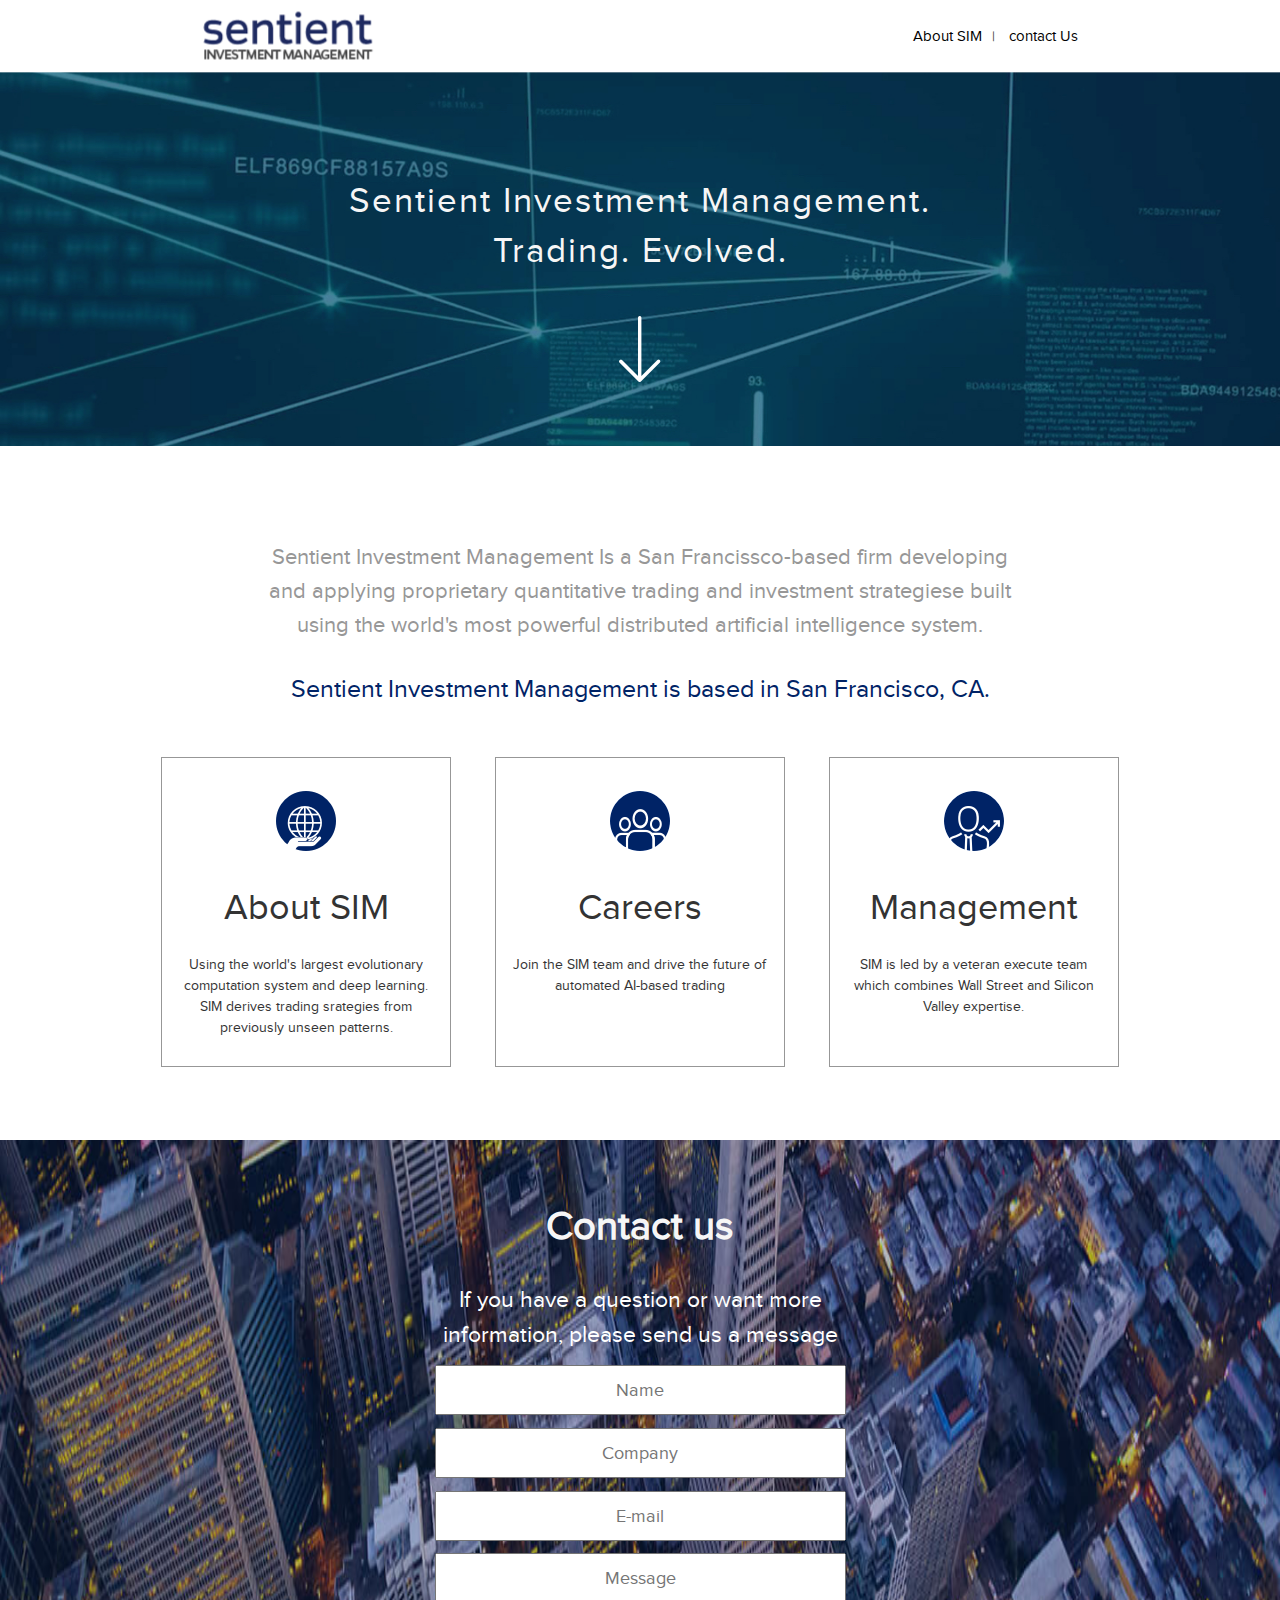
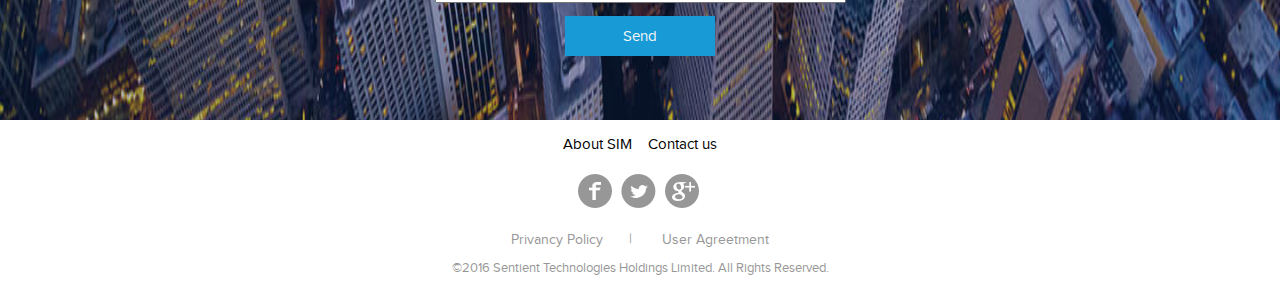
==== index.html @ 8f6ed932 "agregado bootstrap" ====
<!DOCTYPE html>
<html lang="en">
<head>
	<meta charset="UTF-8">
	<title>Scientient</title>
	<link rel="stylesheet" type="text/css" href="css/main.css">
	<link rel="stylesheet" href="css/common.css">
	<link rel="stylesheet" href="css/fontello.css">
	<!--responsive-->
	<meta name="viewport" content="width=device-width, user-scalable=no, initial-scale=1.0, maximum-scale=1.0, minimum-scale=1.0">
	<link rel="stylesheet" type="text/css" href="css/bootstrap.min.css">
	<link rel="stylesheet" href="css/menu.css">
</head>
<body>
	<!--<header id="secundario">
		<div class="contenedor">
			<div class="col-xs-9 col-md-4 text-center">
			<img src="img/logo-iconos/sentient-logo.png" alt="no se pudo cargar">
			</div>	

			<input type="checkbox" id="menu-bar">
			<label class="icon-menu" for="menu-bar"></label>
		
			<nav class="menu">
				<a href="#">About SIM</a>
				<a href="#">contact Us</a>
			</nav>
		
		</div>
	</header>-->

	<header id="principal">
		<div class="row ">
			<div class="col-xs-12 col-md-2 text-center">
				<img src="img/logo-iconos/sentient-logo.png" alt="no se pudo cargar">
			</div>
			<div class="col-xs-12 col-md-10 text-right">
				<nav>
					<a href="#">About SIM</a>|
					<a href="#">contact Us</a>
				</nav>
				
			</div>
		</div> 
	</header>

	<section class=" banner text-center">
		<p >Sentient Investment Management. Trading. Evolved.</p>
		<img src="img/logo-iconos/flecha.png">

	</section>

	<section>
		<div id="informacion"class="row text-center">
			<p>Sentient Investment Management Is a San Francissco-based firm developing and applying proprietary quantitative trading and investment strategiese built using the world's most powerful distributed artificial intelligence system.</p>
			<p>Sentient Investment Management is based in San Francisco, CA.</p>
	</section>
		
	<section>
			<div id="clase"class="row text-center">
				<div class="col-xs-12 col-md-4">
					<div class="item ">
					<img src="img/logo-iconos/about.png" alt="">
					<h1>About SIM</h1>
					<p>Using the world's largest evolutionary computation system and deep learning. SIM derives trading srategies from previously unseen patterns.</p>
					</div>
				</div>
				<div class="col-xs-12 col-md-4 ">
					<div class="item">
					<img src="img/logo-iconos/careers.png" alt="">
					<h1>Careers</h1>
					<p>Join the SIM team and drive the future of automated AI-based trading</p>
					</div>
				</div>
				<div class="col-xs-12 col-md-4">
					<div class="item ">
					<img src="img/logo-iconos/management.png" alt="">
					<h1>Management</h1>
					<p>SIM is led by a veteran execute team which combines Wall Street and Silicon Valley expertise.</p>
					</div>
				</div>
			</div>
		</div>
	</section>
	
	<section id="contactus" class="text-center">
		<h1>Contact us</h1>
		<p>If you have a question or want more information, please send us a message</p>
		<p>
			<input type="text" placeholder="Name">
		</p>
		<p>
			<input type="text" placeholder="Company">
		</p>
		<p>
			<input type="text" placeholder="E-mail">
		</p>
		<p>
			<input type="text" placeholder="Message">
		</p>
		<button>Send</button>
	</section>

		
	<footer class="text-center">
		<a class="negrita" href="#">About SIM</a>
		<a class="negrita" href="#">Contact us</a>
		<ul>
			<li><a href="#"><img src="img/logo-iconos/facebook.png"></a></li>
			<li><a href="#"><img src="img/logo-iconos/twitter.png"></a></li>
			<li><a href="#"><img src="img/logo-iconos/google.png"></a></li>
		</ul>
		<a href="#">Privancy Policy</a>|
		<a href="#">User Agreetment</a>
		<p>©2016 Sentient Technologies Holdings Limited. All Rights Reserved.</p>
	</footer>

	<script src="js/jquery.js"></script>
	<script src="js/bootstrap.min.js"></script>


</body>
</html>
---- css/main.css ----
.banner{
	background: url(../img/hero-image.jpg)no-repeat;
	background-size: cover;

	color:#f6f6f6;
	font-size:2.5em;
	letter-spacing:2px;
	padding:5%;
	max-height: 450px;
}
.banner p{
	max-width: 600px;
	display: inline-block;
	margin:40px auto;
}
.banner img{
	display: block;
	margin-left: 50%;
	transform: translateX(-50%);
}
#informacion{
	width: 100%;
	margin:5% auto 3%;
}
#informacion p:first-child{
	width: 60%;
	color:#979797;
	margin:30px auto;
	line-height: 1.5;
	font-size: 1.6em;
}

#informacion p:nth-child(2){
	width: 70%;
	color: #002366;
	font-size: 1.8em;
	line-height: 1.5;
	margin:10px auto 0;
}

#clase{max-width:1001px;margin:0 auto 5%;}
.item{
	max-width: 290px;
	height: 310px;
	padding: 25px 1%;
	margin:3% auto;
	border:1px solid #979797;

}
.item *{
	padding:3%;
}
/*
.i_dos:last-child{
	padding-bottom: 16%;
	color: tomato;
}
.i_tres{
	padding-bottom: 48px;
	color: green;
}
*/


.item p{
	font-family: NovaRegular;
	font-size: 1em;
	line-height: 1.5;
}



/*------*/
#contactus{
	background: url(../img/background_contactus.jpg)no-repeat;
	background-color: #F9F9F9;
	color:#f6f6f6;
	background-size: 100% 200%;
	background-attachment: fixed;
}
#contactus h1{
	padding:5% 0 2%;
	font-size: 4rem;
	font-weight: bold;
}
#contactus p{
	width: 411px;
	color:#fff;
	font-size: 2.3rem;
	line-height: 1.5;
	padding-bottom: 1%;
	margin:0 auto;
}
#contactus input{
	width: 411px;
	height: 50px;
	color: #000;
	text-align: center;
	font-size: 1.8rem;
}
#contactus button{
	border:none;
	background-color: #179AD6;
	height: 40px;
	width: 150px;
	color:#f6f6f6;
	margin-bottom: 5%;
	font-size: 1.5rem;
}


@media (max-width: 768px){
	#contactus{
		background-color: #F9F9F9;
		background-image: none;
		padding:20px 0 40px;
		margin-top: 35px;
	}
	#contactus h1{
		color:#002366;
		font-size: 3rem;
	}
	#contactus p{
		color:#979797;
		font-size: 1.8rem;
		width: 80%;
		margin-bottom: 10px;
	}

	#contactus input{
		width: 90%;
	}
	#contactus button{
		width: 72%;
	}
	
	#informacion p:first-child{
	width: 75%;
	
	}

}
---- css/common.css ----
/* GLOBAL */
* {
  box-sizing: border-box;
  margin: 0;
  padding: 0;
 }

*{

	font-family: "NovaRegular";

}

@font-face{
	font-family: NovaBold;
	src: url(../fonts/proxima_nova/proximanova-bold-webfont.ttf);
}
@font-face{
	font-family:Novalight ;
	src: url(../fonts/proxima_nova/proximanova-light-webfont.ttf);
}
@font-face{
	font-family: NovaRegitalic;
	src: url(../fonts/proxima_nova/proximanova-regitalic-webfont.ttf);
}
@font-face{
	font-family: NovaRegular;
	src: url(../fonts/proxima_nova/proximanova-regular-webfont.ttf);
}
@font-face{
	font-family: NovaSemibold;
	src: url(../fonts/proxima_nova/proximaNova-Semibold.ttf);
}

.text-center {
	text-align: center;
}

.text-right {
	text-align: right;
}
.text-left {
	text-align: left;
}
.lh{
	line-height: 1.5;
}


#principal{
	max-width: 70%;
	margin:0 auto;
}


#principal nav a{
	text-decoration: none;
	color:#000;
	padding: 10px;
	line-height: 4.7;
	font-size: 1.1em;
}

#principal nav a:hover{
	background-color: #002366;
	color:#f6f6f6;
}
footer{
	color:#979797;
	padding-bottom: 20px;
}
footer a{
	text-decoration: none;
	color:#000;
	padding:2%;
	line-height: 3;
	color:#979797;
}

footer a:hover{
	text-decoration: underline;
}

footer p{
	font-size: 0.9em;
}
footer ul li{
	display: inline-block;
	padding-right:5px;
}

footer ul li img{
	vertical-align: bottom;
}

.negrita{
	color:#000;
	padding:2% 0.5%;
	font-size: 1.1em;

}
---- css/fontello.css ----
@font-face {
  font-family: 'fontello';
  src: url('../font/fontello.eot?48077233');
  src: url('../font/fontello.eot?48077233#iefix') format('embedded-opentype'),
       url('../font/fontello.woff?48077233') format('woff'),
       url('../font/fontello.ttf?48077233') format('truetype'),
       url('../font/fontello.svg?48077233#fontello') format('svg');
  font-weight: normal;
  font-style: normal;
}
/* Chrome hack: SVG is rendered more smooth in Windozze. 100% magic, uncomment if you need it. */
/* Note, that will break hinting! In other OS-es font will be not as sharp as it could be */
/*
@media screen and (-webkit-min-device-pixel-ratio:0) {
  @font-face {
    font-family: 'fontello';
    src: url('../font/fontello.svg?48077233#fontello') format('svg');
  }
}
*/
 
 [class^="icon-"]:before, [class*=" icon-"]:before {
  font-family: "fontello";
  font-style: normal;
  font-weight: normal;
  speak: none;
 
  display: inline-block;
  text-decoration: inherit;
  width: 1em;
  margin-right: .2em;
  text-align: center;
  /* opacity: .8; */
 
  /* For safety - reset parent styles, that can break glyph codes*/
  font-variant: normal;
  text-transform: none;
 
  /* fix buttons height, for twitter bootstrap */
  line-height: 1em;
 
  /* Animation center compensation - margins should be symmetric */
  /* remove if not needed */
  margin-left: .2em;
 
  /* you can be more comfortable with increased icons size */
  /* font-size: 120%; */
 
  /* Font smoothing. That was taken from TWBS */
  -webkit-font-smoothing: antialiased;
  -moz-osx-font-smoothing: grayscale;
 
  /* Uncomment for 3D effect */
  /* text-shadow: 1px 1px 1px rgba(127, 127, 127, 0.3); */
}
 
.icon-menu:before { content: '\e800'; } /* '' */
---- css/menu.css ----
.contenedor{
	width: 1024px;
	margin:auto;
}
#secundario{
	width: 100%;
	height: 74px;
	border: 1px solid green;

	position:fixed;
	top: 0;
	left: 0;
	z-index: 100;
}
#menu-bar{
	display: none;
}
#secundario label{
	font-size: 28px;
	margin:12px 0;
	cursor:pointer;
}
.menu{
	position:absolute;
	top:75px;
	left:0;
	width: 100%;
	height: 100vh;
	background: rgba(51,51,51,0.9);
	transition:all 0.5s;
	transform: translateX(-100%);
}
.menu a{
	display: block;
	color:#fff;
	height: 50px;
	text-decoration:none;
	padding:15px;
	border-bottom: 1px solid rgba(255,255,255,0.5)
}
.menu a:hover{
	background: rgba(255,255,255,0.3);
}

#menu-bar:checked ~ .menu{
	transform: translateX(0%);
}

@media (min-width: 932px){
	.menu{
		position:static;
		width: auto;
		height: auto;
		transform: translateX(0%);
		float:right;
		display: flex;
	}
	.menu a{
		border:none;
	}
	#secundario label{
		display: none;
	}
}
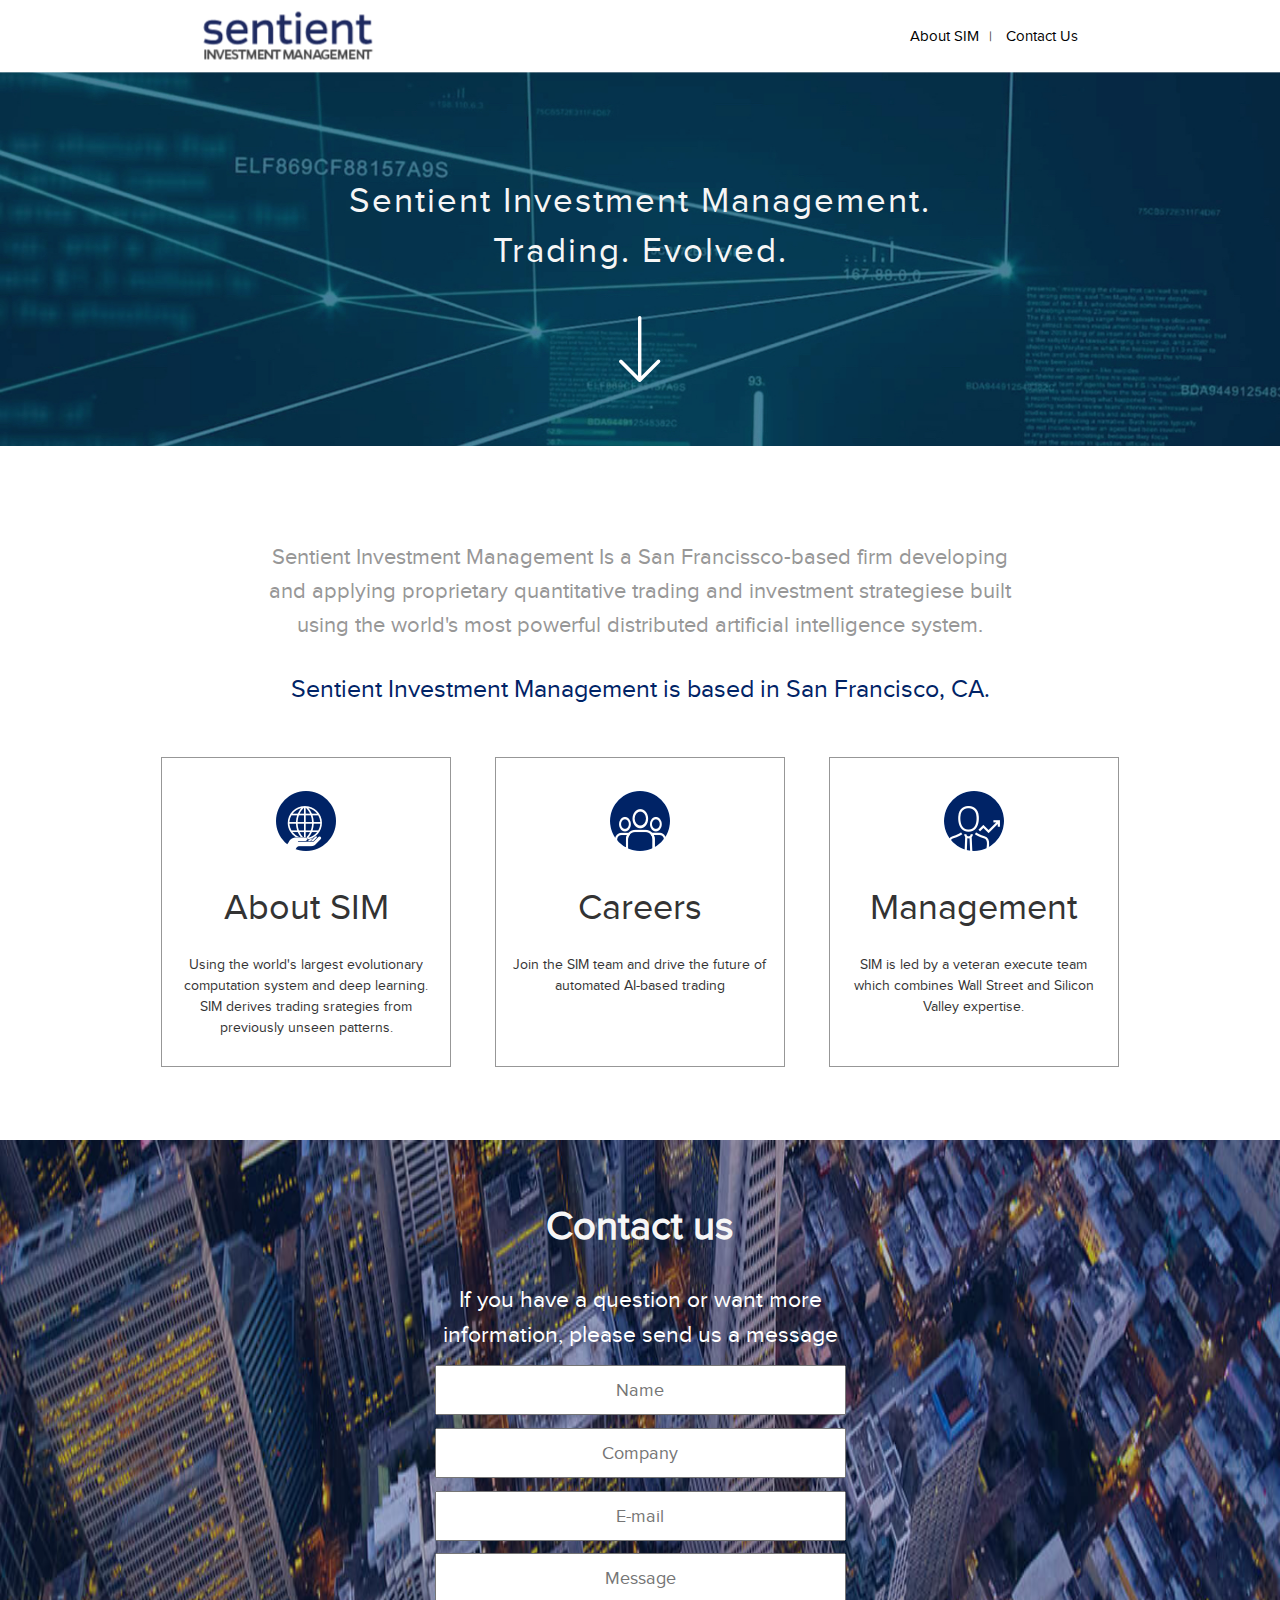
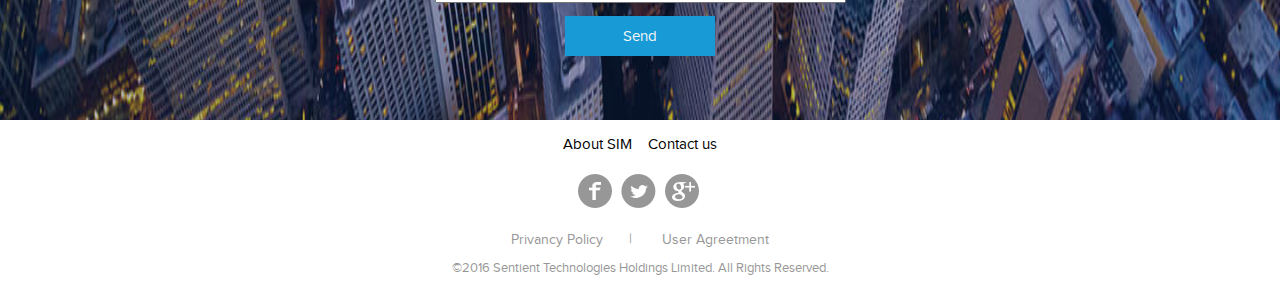
==== commit 909d04a5: "persona y home terminado" ====
--- a/index.html
+++ b/index.html
@@ -4,17 +4,33 @@
 	<meta charset="UTF-8">
 	<title>Scientient</title>
 	<link rel="stylesheet" type="text/css" href="css/main.css">
+	<link rel="stylesheet" href="css/fontello.css">
+	<!--<link rel="stylesheet" href="css/grid-system.css">-->
 	<link rel="stylesheet" href="css/common.css">
-	<link rel="stylesheet" href="css/fontello.css">
 	<!--responsive-->
 	<meta name="viewport" content="width=device-width, user-scalable=no, initial-scale=1.0, maximum-scale=1.0, minimum-scale=1.0">
 	<link rel="stylesheet" type="text/css" href="css/bootstrap.min.css">
 	<link rel="stylesheet" href="css/menu.css">
 </head>
 <body>
-	<!--<header id="secundario">
+	
+	<header id="principal">
+		<div class="row ">
+			<div class="col-xs-3 col-md-2 text-center">
+				<img src="img/logo-iconos/sentient-logo.png" alt="no se pudo cargar">
+			</div>
+			<div class="col-xs-9 col-md-10 text-right">
+				<nav>
+					<a href="aboutus.html">About SIM</a>|
+					<a href="#contactus">Contact Us</a>
+				</nav>
+				
+			</div>
+		</div> 
+	</header>
+	<header id="secundario">
 		<div class="contenedor">
-			<div class="col-xs-9 col-md-4 text-center">
+			<div class=" col-xs-3  text-center">
 			<img src="img/logo-iconos/sentient-logo.png" alt="no se pudo cargar">
 			</div>	
 
@@ -22,32 +38,16 @@
 			<label class="icon-menu" for="menu-bar"></label>
 		
 			<nav class="menu">
-				<a href="#">About SIM</a>
-				<a href="#">contact Us</a>
+				<a href="aboutus.html">About SIM</a>
+				<a href="persona.html">Team</a>
 			</nav>
 		
 		</div>
-	</header>-->
-
-	<header id="principal">
-		<div class="row ">
-			<div class="col-xs-12 col-md-2 text-center">
-				<img src="img/logo-iconos/sentient-logo.png" alt="no se pudo cargar">
-			</div>
-			<div class="col-xs-12 col-md-10 text-right">
-				<nav>
-					<a href="#">About SIM</a>|
-					<a href="#">contact Us</a>
-				</nav>
-				
-			</div>
-		</div> 
 	</header>
-
+	
 	<section class=" banner text-center">
 		<p >Sentient Investment Management. Trading. Evolved.</p>
 		<img src="img/logo-iconos/flecha.png">
-
 	</section>
 
 	<section>
@@ -118,6 +118,5 @@
 	<script src="js/jquery.js"></script>
 	<script src="js/bootstrap.min.js"></script>
 
-
 </body>
 </html>--- a/css/grid-system.css
+++ b/css/grid-system.css
@@ -0,0 +1,94 @@
+
+/* Grid system */
+
+.container {
+	width: 968px;
+	padding-left: 14px; 
+	padding-right: 14px;
+	margin: 0px auto;
+	position: relative;
+}
+
+.container-fluid {
+	width: 100%;
+}
+
+.row {
+	width: 100%;
+	
+}
+
+.row:before, .row:after{
+  content: " ";
+  display: table;
+}
+
+.row:after {
+  clear: both;
+}
+
+[class*="col-"] {
+	min-height: 7px;
+	padding: 0 14px;
+	float: left;
+}
+
+.col-1 {
+	/* (1 / 12) x 100 */
+	width: 8.333333%;
+} 
+
+.col-2 {
+	/* (2 / 12) x 100 */
+	width: 16.666667%;
+} 
+
+.col-3 {
+	/* (3 / 12) x 100 */
+	width: 25%;
+} 
+
+.col-4 {
+	/* (4 / 12) x 100 */
+	width: 33.333333%;
+}
+
+.col-5 {
+	/* (5 / 12) x 100 */
+	width: 41.666667%;
+}
+
+.col-6 {
+	/* (6 / 12) x 100 */
+	width: 50%;
+} 
+
+.col-7 {
+	/* (7 / 12) x 100 */
+	width: 58.333333%;
+}
+
+.col-8 {
+	/* (8 / 12) x 100 */
+	width: 66.666667%;
+}
+
+.col-9 {
+	/* (9 / 12) x 100 */
+	width: 75%;
+}
+
+.col-10 {
+	/* (10 / 12) x 100 */
+	width: 83.333333%;
+}
+
+.col-11 {
+	/* (11 / 12) x 100 */
+	width: 91.666667%;
+}
+
+.col-12 {
+	/* (12 / 12) x 100 */
+	width: 100%;
+}--- a/css/common.css
+++ b/css/common.css
@@ -1,3 +1,4 @@
+
 /* GLOBAL */
 * {
   box-sizing: border-box;
@@ -45,11 +46,15 @@
 .lh{
 	line-height: 1.5;
 }
-
+.contenedor{
+	width: 1024px;
+	margin:auto;
+}
 
 #principal{
 	max-width: 70%;
 	margin:0 auto;
+	
 }
 
 
--- a/css/menu.css
+++ b/css/menu.css
@@ -1,16 +1,12 @@
-.contenedor{
-	width: 1024px;
-	margin:auto;
-}
+
 #secundario{
 	width: 100%;
 	height: 74px;
-	border: 1px solid green;
-
 	position:fixed;
 	top: 0;
 	left: 0;
 	z-index: 100;
+	background-color: #fff;
 }
 #menu-bar{
 	display: none;
@@ -19,7 +15,9 @@
 	font-size: 28px;
 	margin:12px 0;
 	cursor:pointer;
+	float: right;
 }
+
 .menu{
 	position:absolute;
 	top:75px;
@@ -46,20 +44,25 @@
 	transform: translateX(0%);
 }
 
-@media (min-width: 932px){
-	.menu{
-		position:static;
-		width: auto;
-		height: auto;
-		transform: translateX(0%);
-		float:right;
-		display: flex;
-	}
-	.menu a{
-		border:none;
-	}
-	#secundario label{
+@media(min-width: 933px){
+	#secundario label {
 		display: none;
 	}
+	#secundario{
+		display: none;
+	}
+	#principal{
+		display: static;
+	}
+}
+@media (max-width: 932px){
+	
+
+	.contenedor{
+	width: 90%;}
+	#principal nav{
+		display: none;
+	}
+	
 }
 
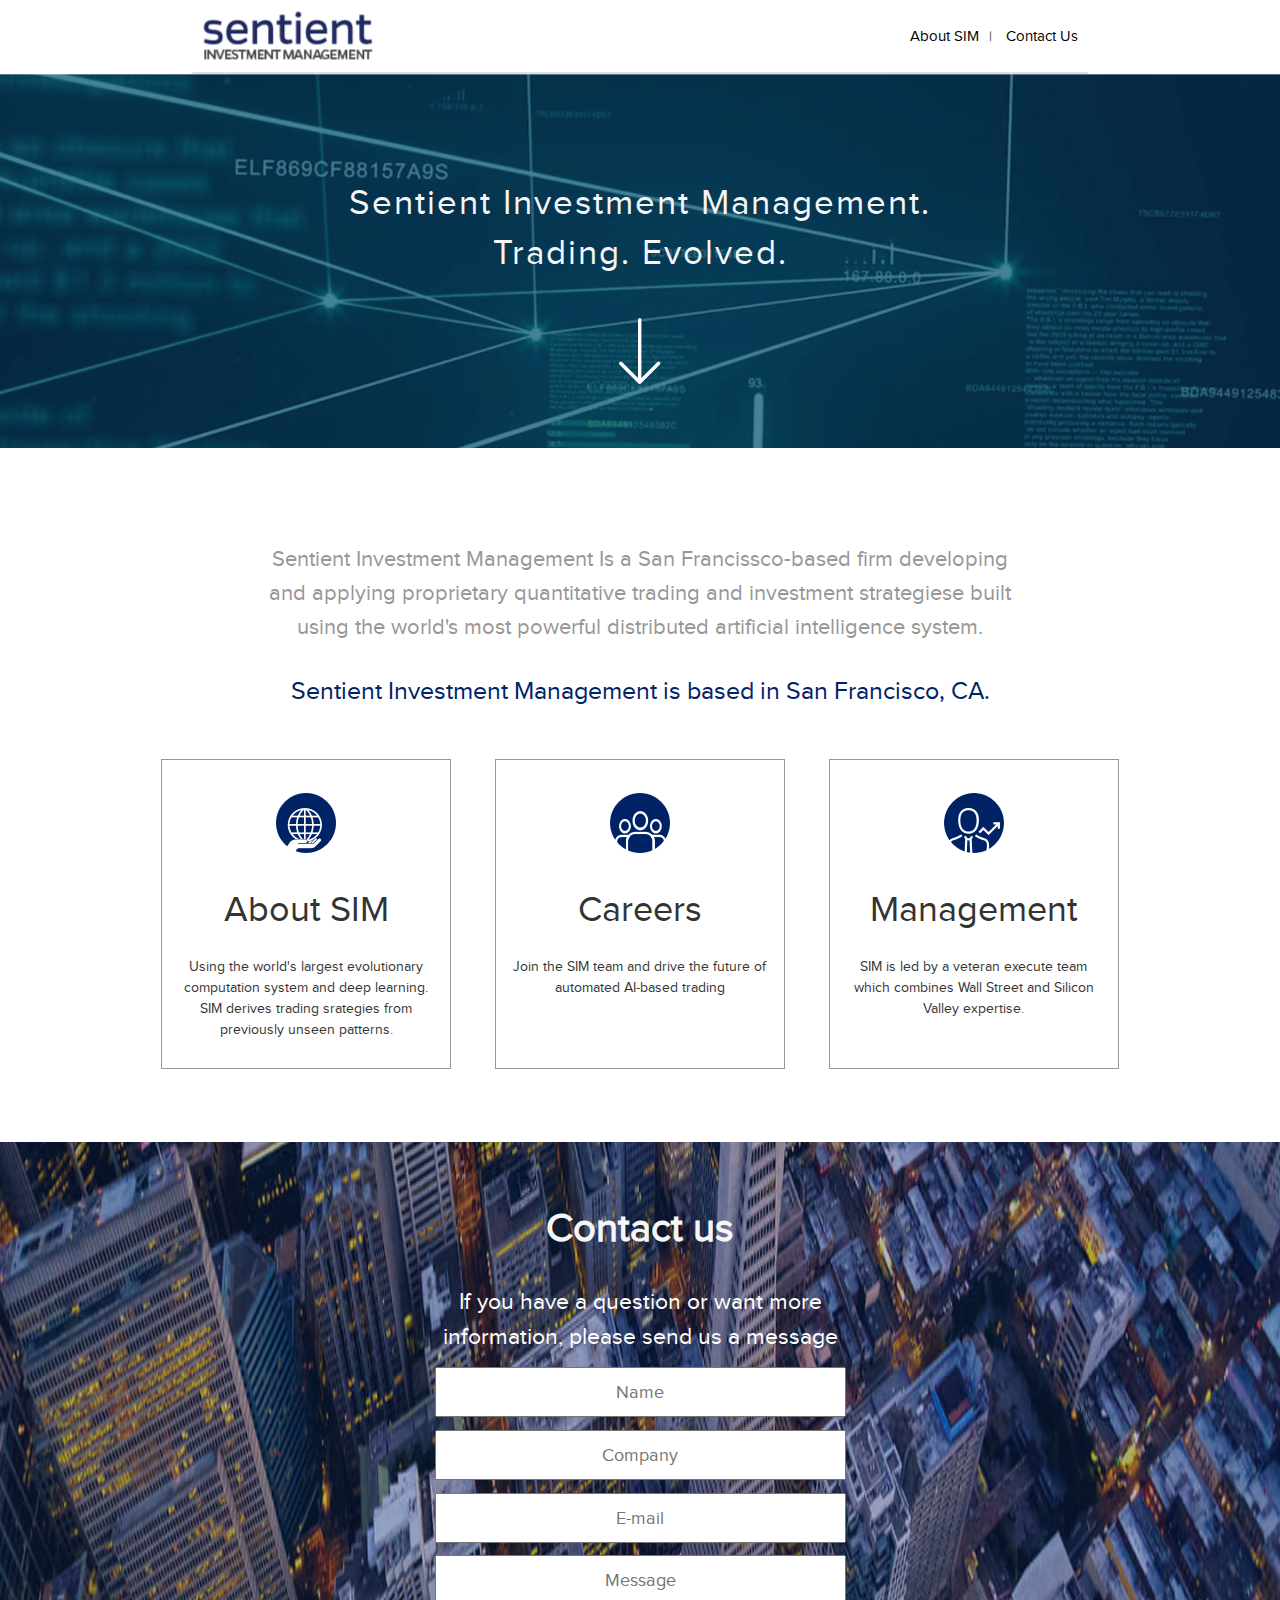
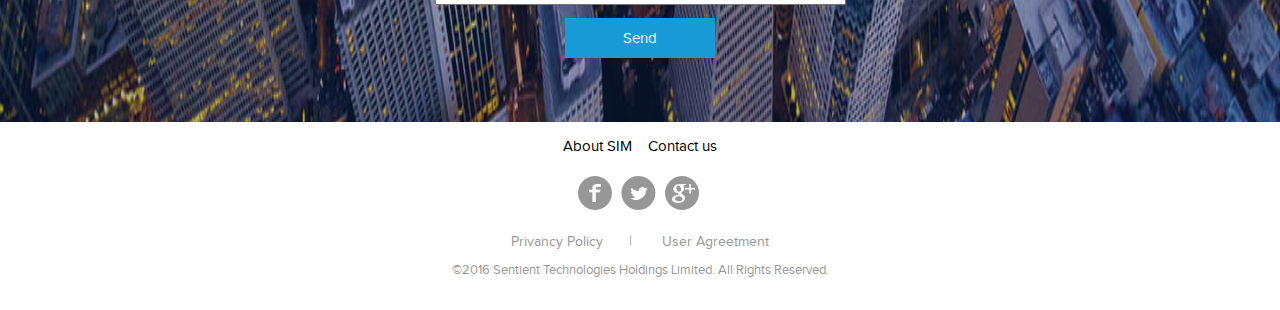
==== commit da6d21ac: "fin" ====
--- a/index.html
+++ b/index.html
@@ -17,7 +17,7 @@
 	<header id="principal">
 		<div class="row ">
 			<div class="col-xs-3 col-md-2 text-center">
-				<img src="img/logo-iconos/sentient-logo.png" alt="no se pudo cargar">
+				<a href="index.html"><img src="img/logo-iconos/sentient-logo.png" alt="no se pudo cargar"></a>
 			</div>
 			<div class="col-xs-9 col-md-10 text-right">
 				<nav>
@@ -31,7 +31,7 @@
 	<header id="secundario">
 		<div class="contenedor">
 			<div class=" col-xs-3  text-center">
-			<img src="img/logo-iconos/sentient-logo.png" alt="no se pudo cargar">
+			<a href="index.html"><img src="img/logo-iconos/sentient-logo.png" alt="no se pudo cargar"></a>
 			</div>	
 
 			<input type="checkbox" id="menu-bar">
@@ -47,7 +47,7 @@
 	
 	<section class=" banner text-center">
 		<p >Sentient Investment Management. Trading. Evolved.</p>
-		<img src="img/logo-iconos/flecha.png">
+		<a href="#pie"><img src="img/logo-iconos/flecha.png"></a>
 	</section>
 
 	<section>
@@ -102,7 +102,7 @@
 	</section>
 
 		
-	<footer class="text-center">
+	<footer id="pie" class="text-center">
 		<a class="negrita" href="#">About SIM</a>
 		<a class="negrita" href="#">Contact us</a>
 		<ul>
@@ -116,6 +116,7 @@
 	</footer>
 
 	<script src="js/jquery.js"></script>
+	<script type="js/main.js"></script>
 	<script src="js/bootstrap.min.js"></script>
 
 </body>
--- a/css/common.css
+++ b/css/common.css
@@ -50,7 +50,9 @@
 	width: 1024px;
 	margin:auto;
 }
-
+header{
+	border-bottom: 2px solid #E0E0E0;
+}
 #principal{
 	max-width: 70%;
 	margin:0 auto;
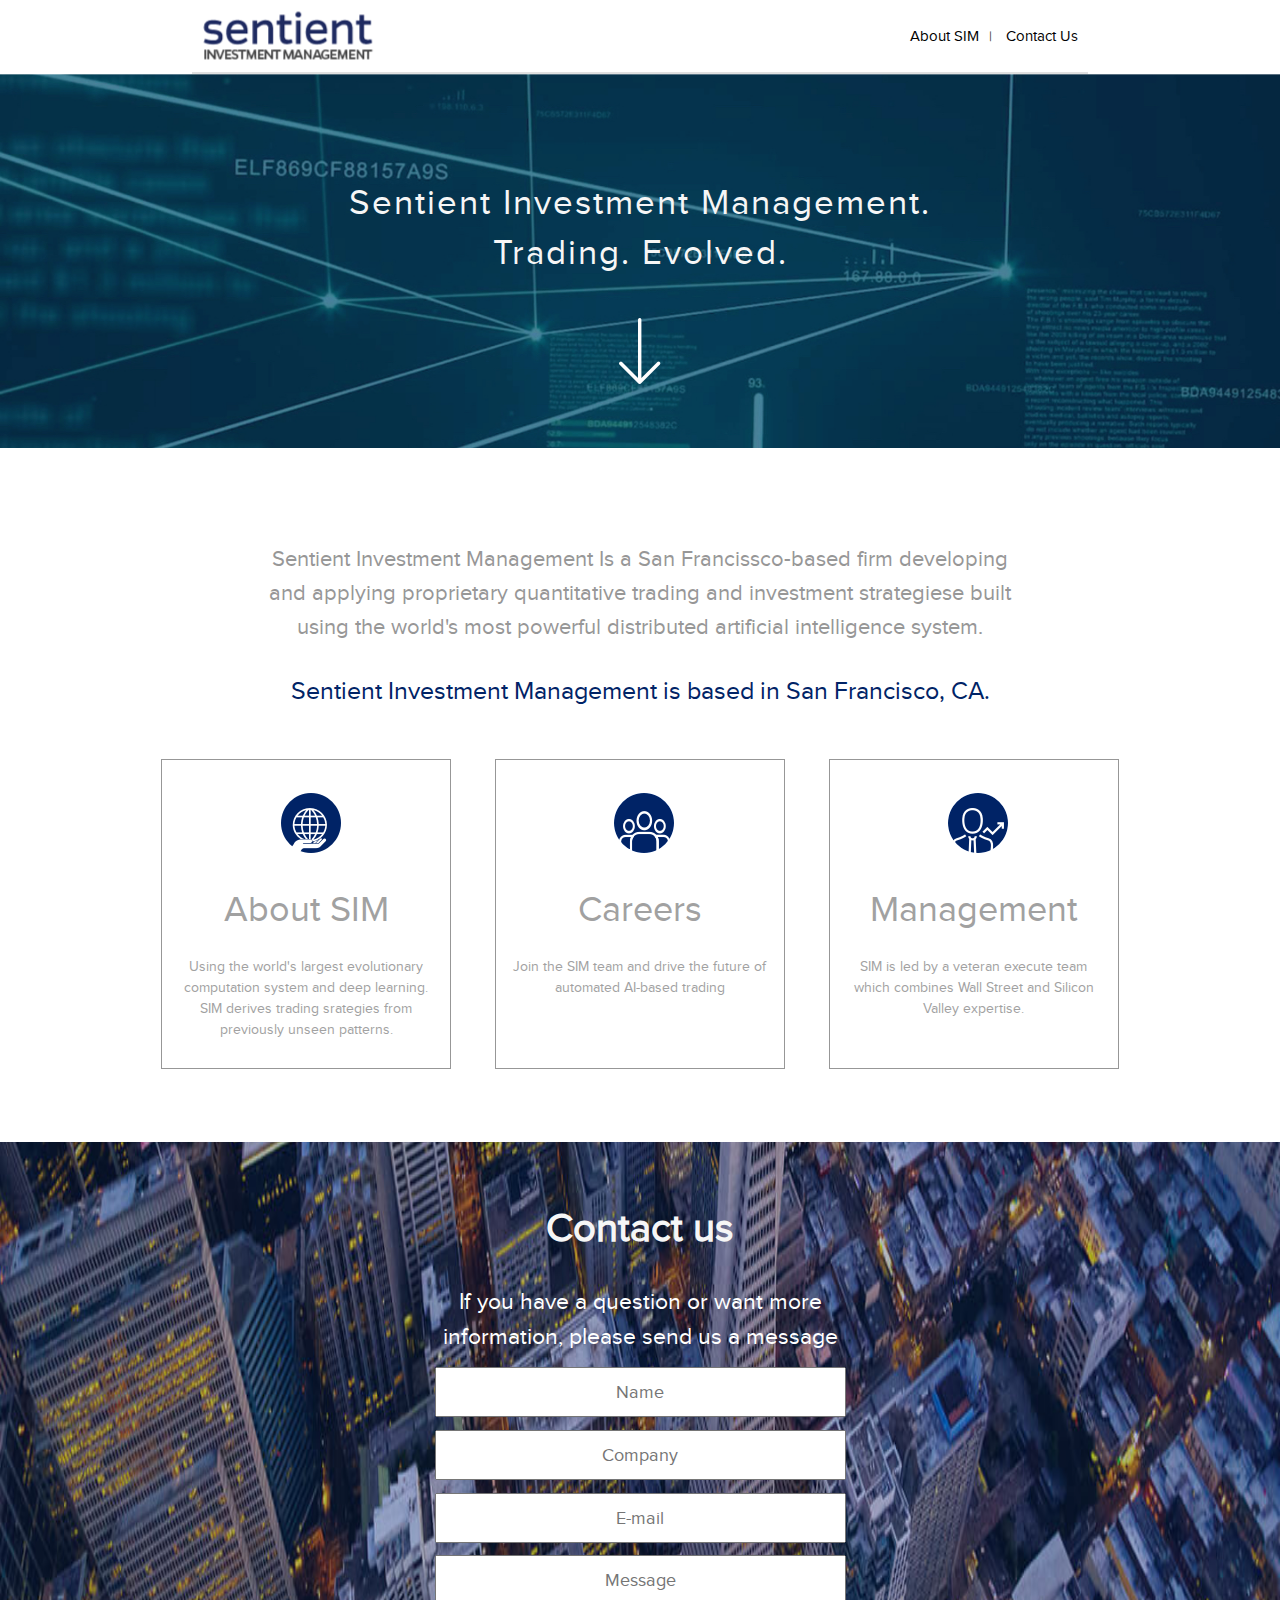
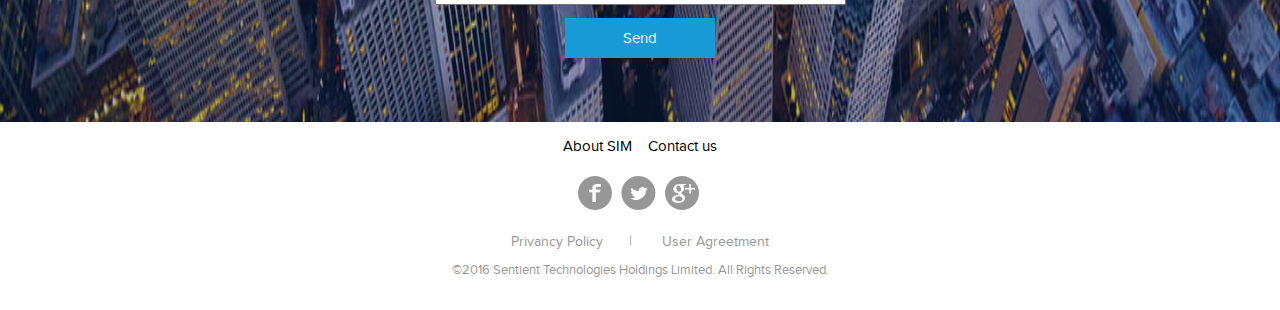
==== commit cb71ae75: "el fin" ====
--- a/index.html
+++ b/index.html
@@ -60,23 +60,23 @@
 			<div id="clase"class="row text-center">
 				<div class="col-xs-12 col-md-4">
 					<div class="item ">
-					<img src="img/logo-iconos/about.png" alt="">
+					<a href="aboutus.html"><img src="img/logo-iconos/about.png" alt="">
 					<h1>About SIM</h1>
-					<p>Using the world's largest evolutionary computation system and deep learning. SIM derives trading srategies from previously unseen patterns.</p>
+					<p>Using the world's largest evolutionary computation system and deep learning. SIM derives trading srategies from previously unseen patterns.</p></a>
 					</div>
 				</div>
 				<div class="col-xs-12 col-md-4 ">
 					<div class="item">
-					<img src="img/logo-iconos/careers.png" alt="">
+					<a href=""><img src="img/logo-iconos/careers.png" alt="">
 					<h1>Careers</h1>
-					<p>Join the SIM team and drive the future of automated AI-based trading</p>
+					<p>Join the SIM team and drive the future of automated AI-based trading</p></a>
 					</div>
 				</div>
 				<div class="col-xs-12 col-md-4">
 					<div class="item ">
-					<img src="img/logo-iconos/management.png" alt="">
+					<a href=""><img src="img/logo-iconos/management.png" alt="">
 					<h1>Management</h1>
-					<p>SIM is led by a veteran execute team which combines Wall Street and Silicon Valley expertise.</p>
+					<p>SIM is led by a veteran execute team which combines Wall Street and Silicon Valley expertise.</p></a>
 					</div>
 				</div>
 			</div>
--- a/css/main.css
+++ b/css/main.css
@@ -47,10 +47,13 @@
 	padding: 25px 1%;
 	margin:3% auto;
 	border:1px solid #979797;
-
 }
 .item *{
 	padding:3%;
+}
+.item a{
+	color:#A1A1A1;
+	text-decoration: none;
 }
 /*
 .i_dos:last-child{
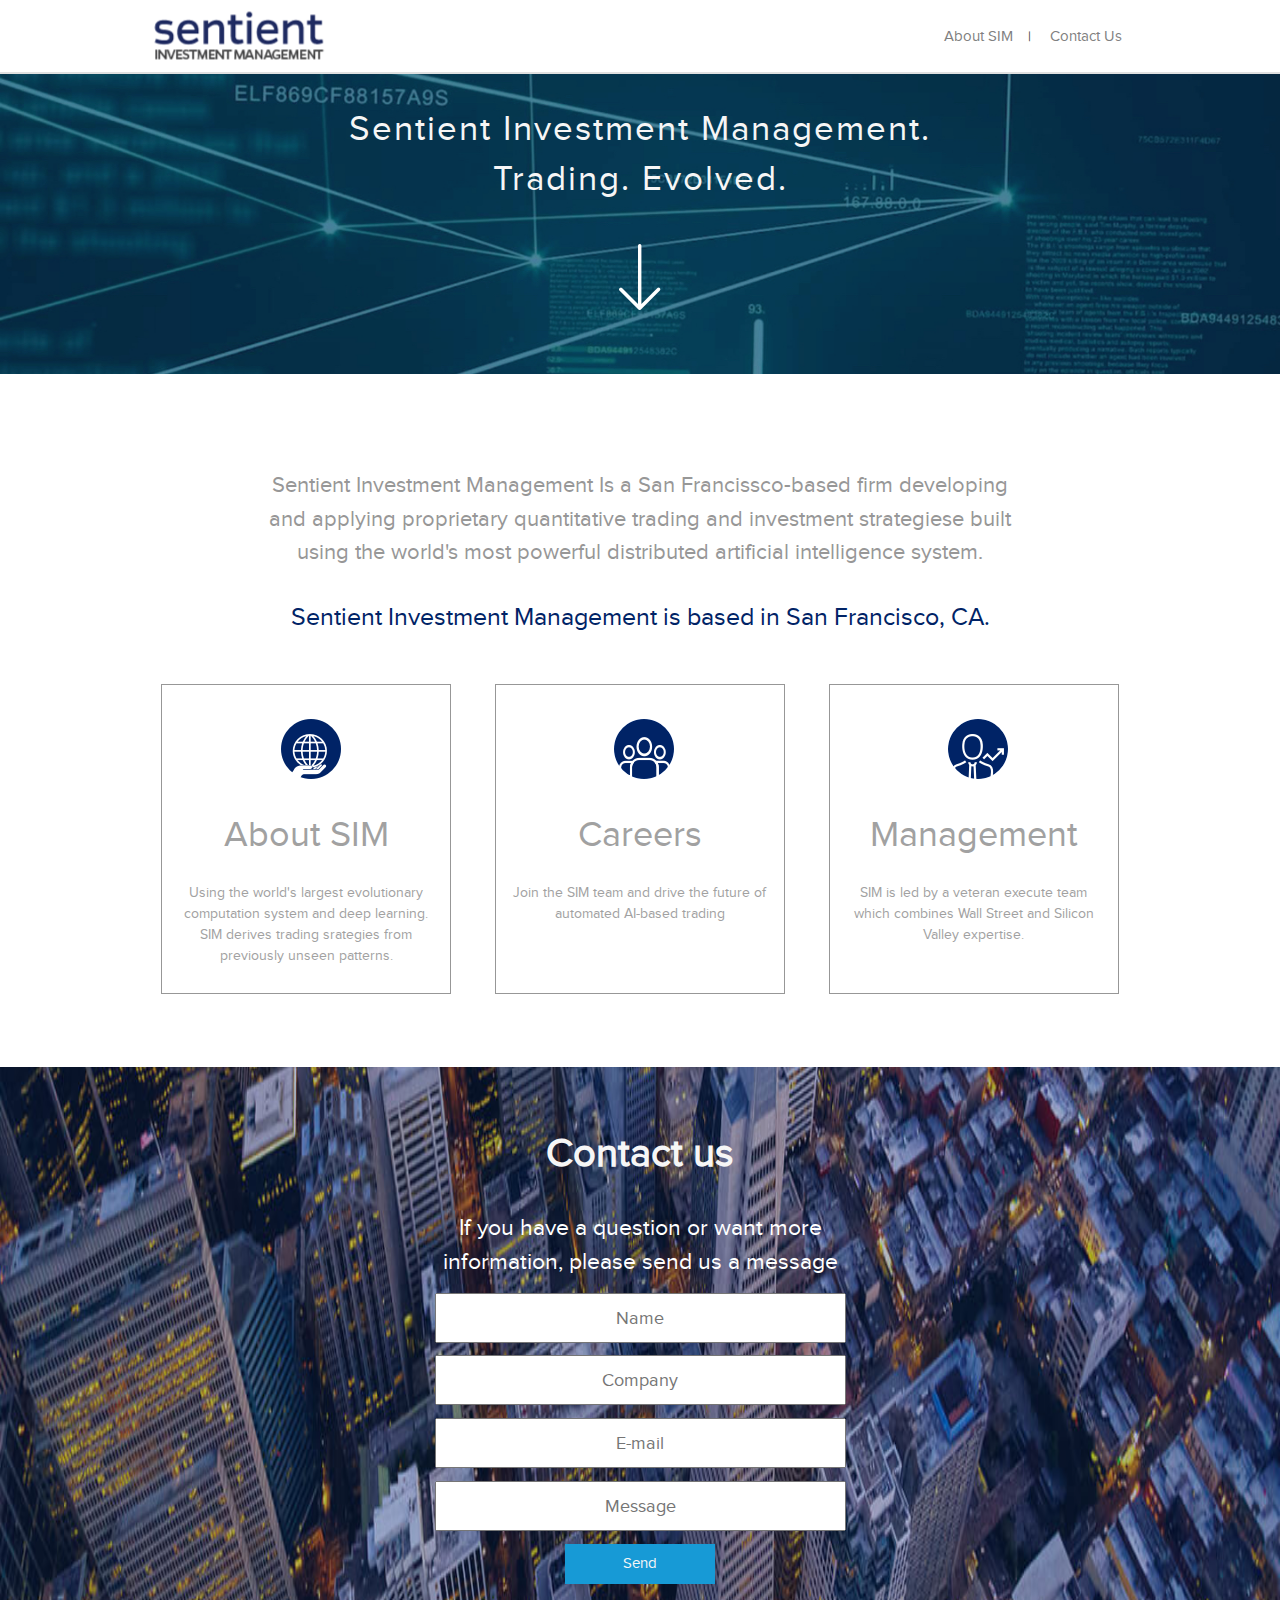
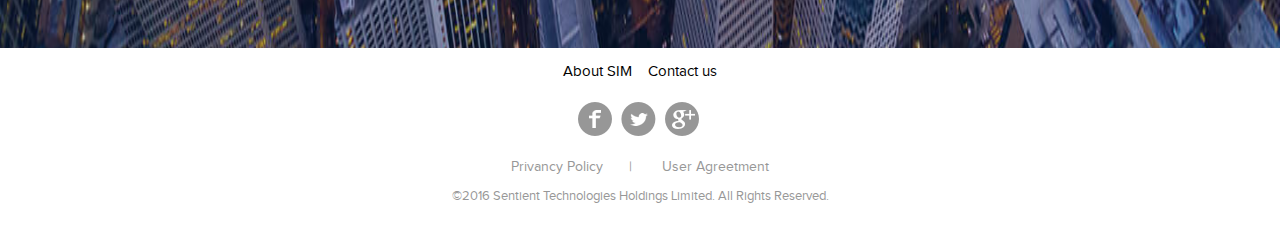
==== commit 8c36e1cf: "header parche finale" ====
--- a/index.html
+++ b/index.html
@@ -14,23 +14,9 @@
 </head>
 <body>
 	
-	<header id="principal">
-		<div class="row ">
-			<div class="col-xs-3 col-md-2 text-center">
-				<a href="index.html"><img src="img/logo-iconos/sentient-logo.png" alt="no se pudo cargar"></a>
-			</div>
-			<div class="col-xs-9 col-md-10 text-right">
-				<nav>
-					<a href="aboutus.html">About SIM</a>|
-					<a href="#contactus">Contact Us</a>
-				</nav>
-				
-			</div>
-		</div> 
-	</header>
 	<header id="secundario">
 		<div class="contenedor">
-			<div class=" col-xs-3  text-center">
+			<div class=" col-xs-10 col-md-2  text-center">
 			<a href="index.html"><img src="img/logo-iconos/sentient-logo.png" alt="no se pudo cargar"></a>
 			</div>	
 
@@ -41,9 +27,16 @@
 				<a href="aboutus.html">About SIM</a>
 				<a href="persona.html">Team</a>
 			</nav>
-		
+			
+			<div class="col-xs-2 col-md-10 text-right">	
+			<nav class="menu_principal">
+				<a href="aboutus.html">About SIM</a>|
+				<a href="#contactus">Contact Us</a>
+			</nav>
+			</div>
 		</div>
 	</header>
+	
 	
 	<section class=" banner text-center">
 		<p >Sentient Investment Management. Trading. Evolved.</p>
--- a/css/common.css
+++ b/css/common.css
@@ -50,27 +50,86 @@
 	width: 1024px;
 	margin:auto;
 }
+body{
+	margin-top: 74px;
+}
 header{
 	border-bottom: 2px solid #E0E0E0;
+	background: #fff;
 }
-#principal{
-	max-width: 70%;
-	margin:0 auto;
-	
-}
-
-
-#principal nav a{
+.menu_principal a{
 	text-decoration: none;
-	color:#000;
-	padding: 10px;
+	color:gray;
+	padding: 15px;
 	line-height: 4.7;
 	font-size: 1.1em;
 }
-
-#principal nav a:hover{
+.menu_principal a:hover{
 	background-color: #002366;
 	color:#f6f6f6;
+}
+#secundario{
+	width: 100%;
+	height: 74px;
+	position:fixed;
+	top: 0;
+	left: 0;
+	z-index: 100;
+}
+.menu{
+	position:absolute;
+	top:75px;
+	left:0;
+	width: 100%;
+	height: 100vh;
+	background: rgba(29, 41, 96,0.9);
+	transition:all 0.5s;
+	transform: translateX(-100%);
+}
+.menu a{
+	display: block;
+	padding:15px;
+	color:white;
+	height: 50px;
+	text-decoration:none;
+	border-bottom: 1px solid rgba(255,255,255,0.5)
+}
+.menu a:hover{
+	background: rgba(255,255,255,0.3);
+}
+
+#menu-bar{
+	display: none;
+}
+#secundario label{
+	font-size: 28px;
+	margin:12px 0;
+	cursor:pointer;
+	color:#47809B;
+	float: right;
+}
+#menu-bar:checked ~ .menu{
+	transform: translateX(0%);
+}
+
+@media(min-width: 1004px){
+	#secundario label {
+		display: none;
+	}
+	.menu{
+		display: none;
+	}
+}
+@media (max-width: 1003px){
+	.contenedor{
+		width: 90%;
+		}
+	#principal {
+		display:none;
+	}
+	.menu_principal {
+		display: none;
+	}
 }
 footer{
 	color:#979797;
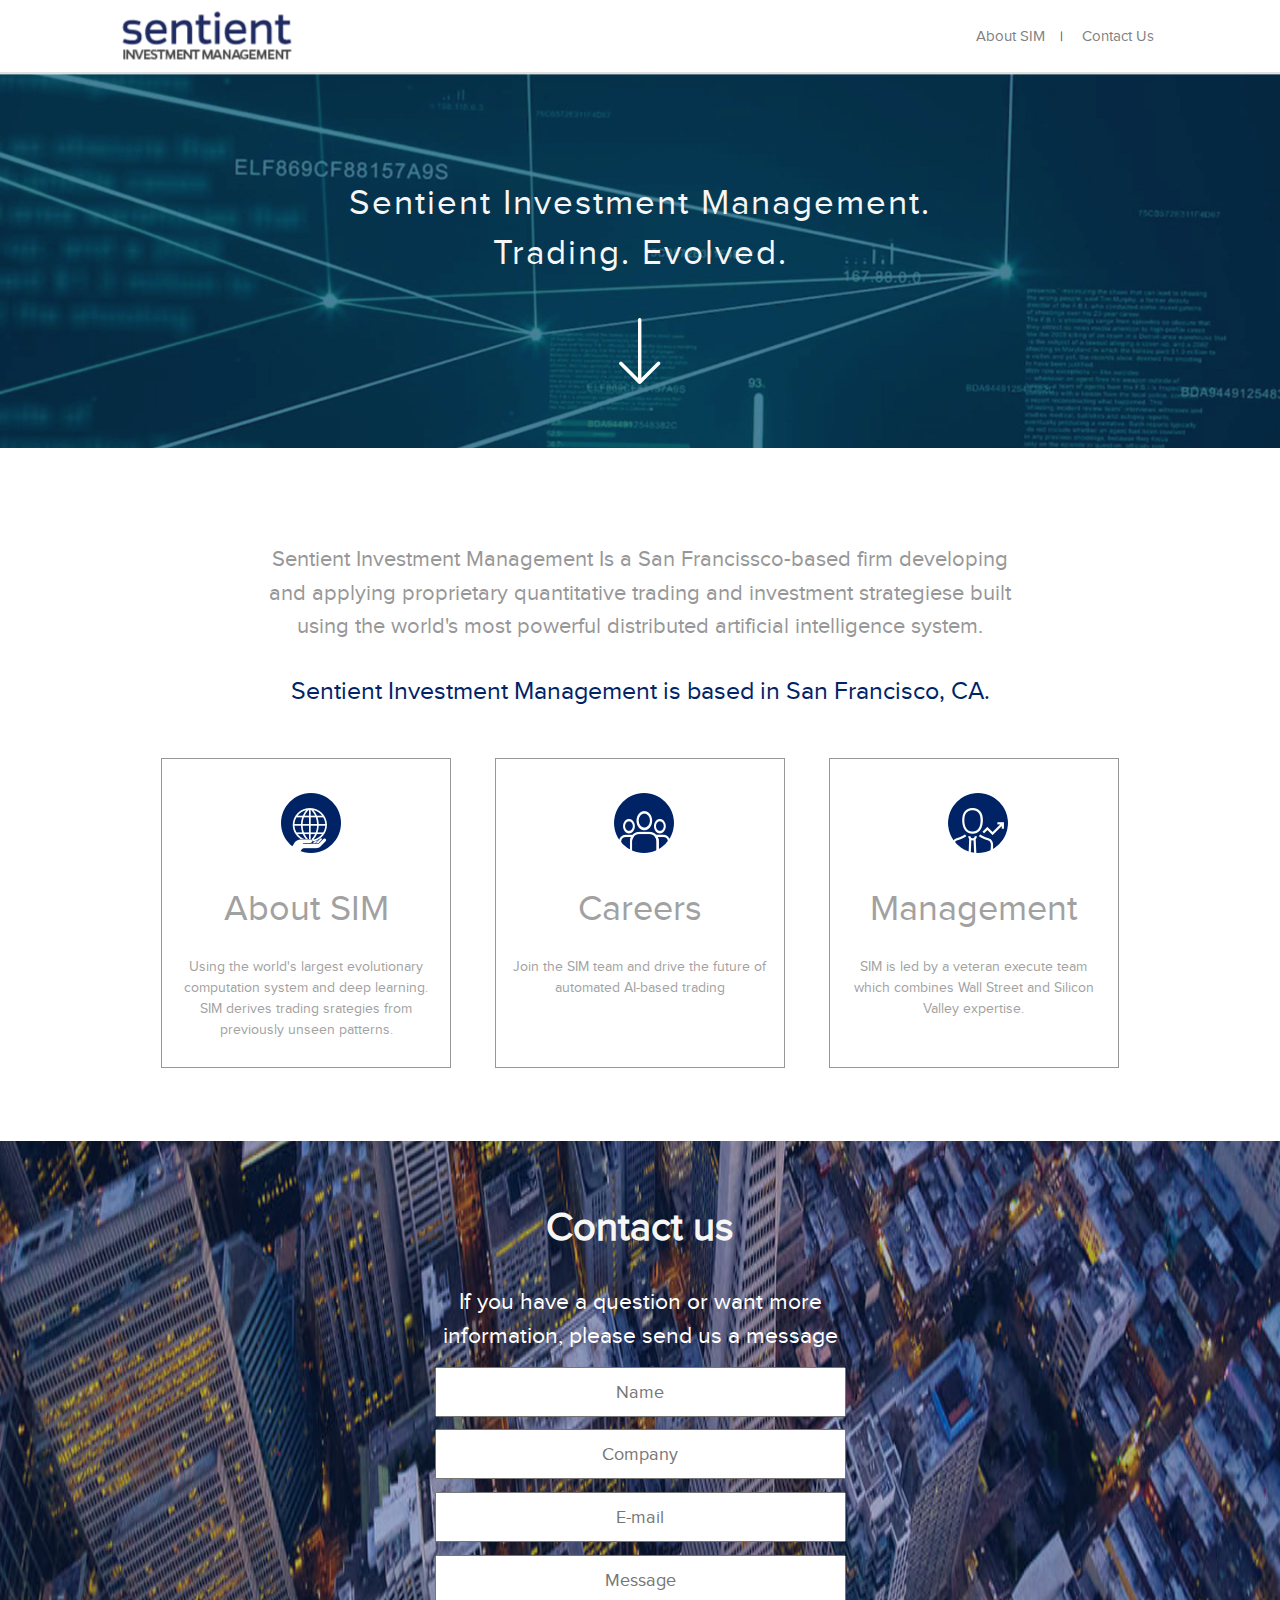
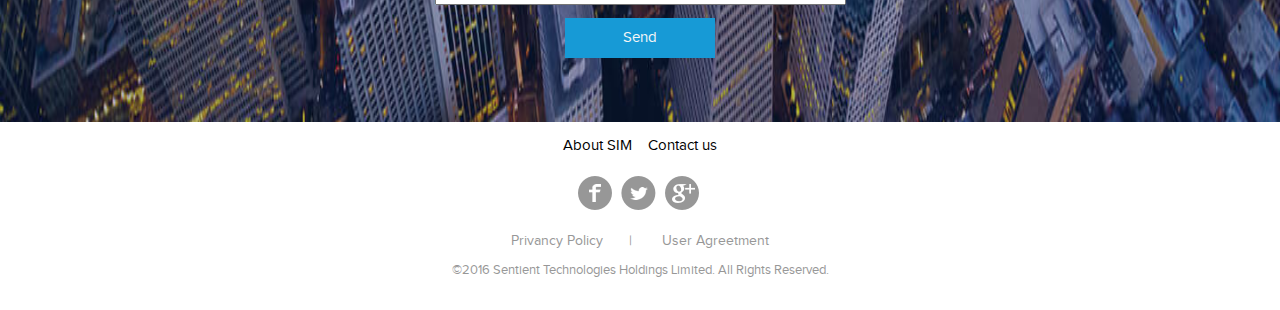
==== commit 1236e956: "finale finale" ====
--- a/index.html
+++ b/index.html
@@ -6,11 +6,11 @@
 	<link rel="stylesheet" type="text/css" href="css/main.css">
 	<link rel="stylesheet" href="css/fontello.css">
 	<!--<link rel="stylesheet" href="css/grid-system.css">-->
-	<link rel="stylesheet" href="css/common.css">
+
 	<!--responsive-->
 	<meta name="viewport" content="width=device-width, user-scalable=no, initial-scale=1.0, maximum-scale=1.0, minimum-scale=1.0">
 	<link rel="stylesheet" type="text/css" href="css/bootstrap.min.css">
-	<link rel="stylesheet" href="css/menu.css">
+	<link rel="stylesheet" href="css/common.css">
 </head>
 <body>
 	
@@ -36,7 +36,6 @@
 			</div>
 		</div>
 	</header>
-	
 	
 	<section class=" banner text-center">
 		<p >Sentient Investment Management. Trading. Evolved.</p>
--- a/css/common.css
+++ b/css/common.css
@@ -7,9 +7,7 @@
  }
 
 *{
-
 	font-family: "NovaRegular";
-
 }
 
 @font-face{
@@ -36,7 +34,6 @@
 .text-center {
 	text-align: center;
 }
-
 .text-right {
 	text-align: right;
 }
@@ -47,7 +44,7 @@
 	line-height: 1.5;
 }
 .contenedor{
-	width: 1024px;
+	width: 85%;
 	margin:auto;
 }
 body{
@@ -131,6 +128,7 @@
 		display: none;
 	}
 }
+
 footer{
 	color:#979797;
 	padding-bottom: 20px;
@@ -142,11 +140,9 @@
 	line-height: 3;
 	color:#979797;
 }
-
 footer a:hover{
 	text-decoration: underline;
 }
-
 footer p{
 	font-size: 0.9em;
 }
@@ -154,11 +150,9 @@
 	display: inline-block;
 	padding-right:5px;
 }
-
 footer ul li img{
 	vertical-align: bottom;
 }
-
 .negrita{
 	color:#000;
 	padding:2% 0.5%;
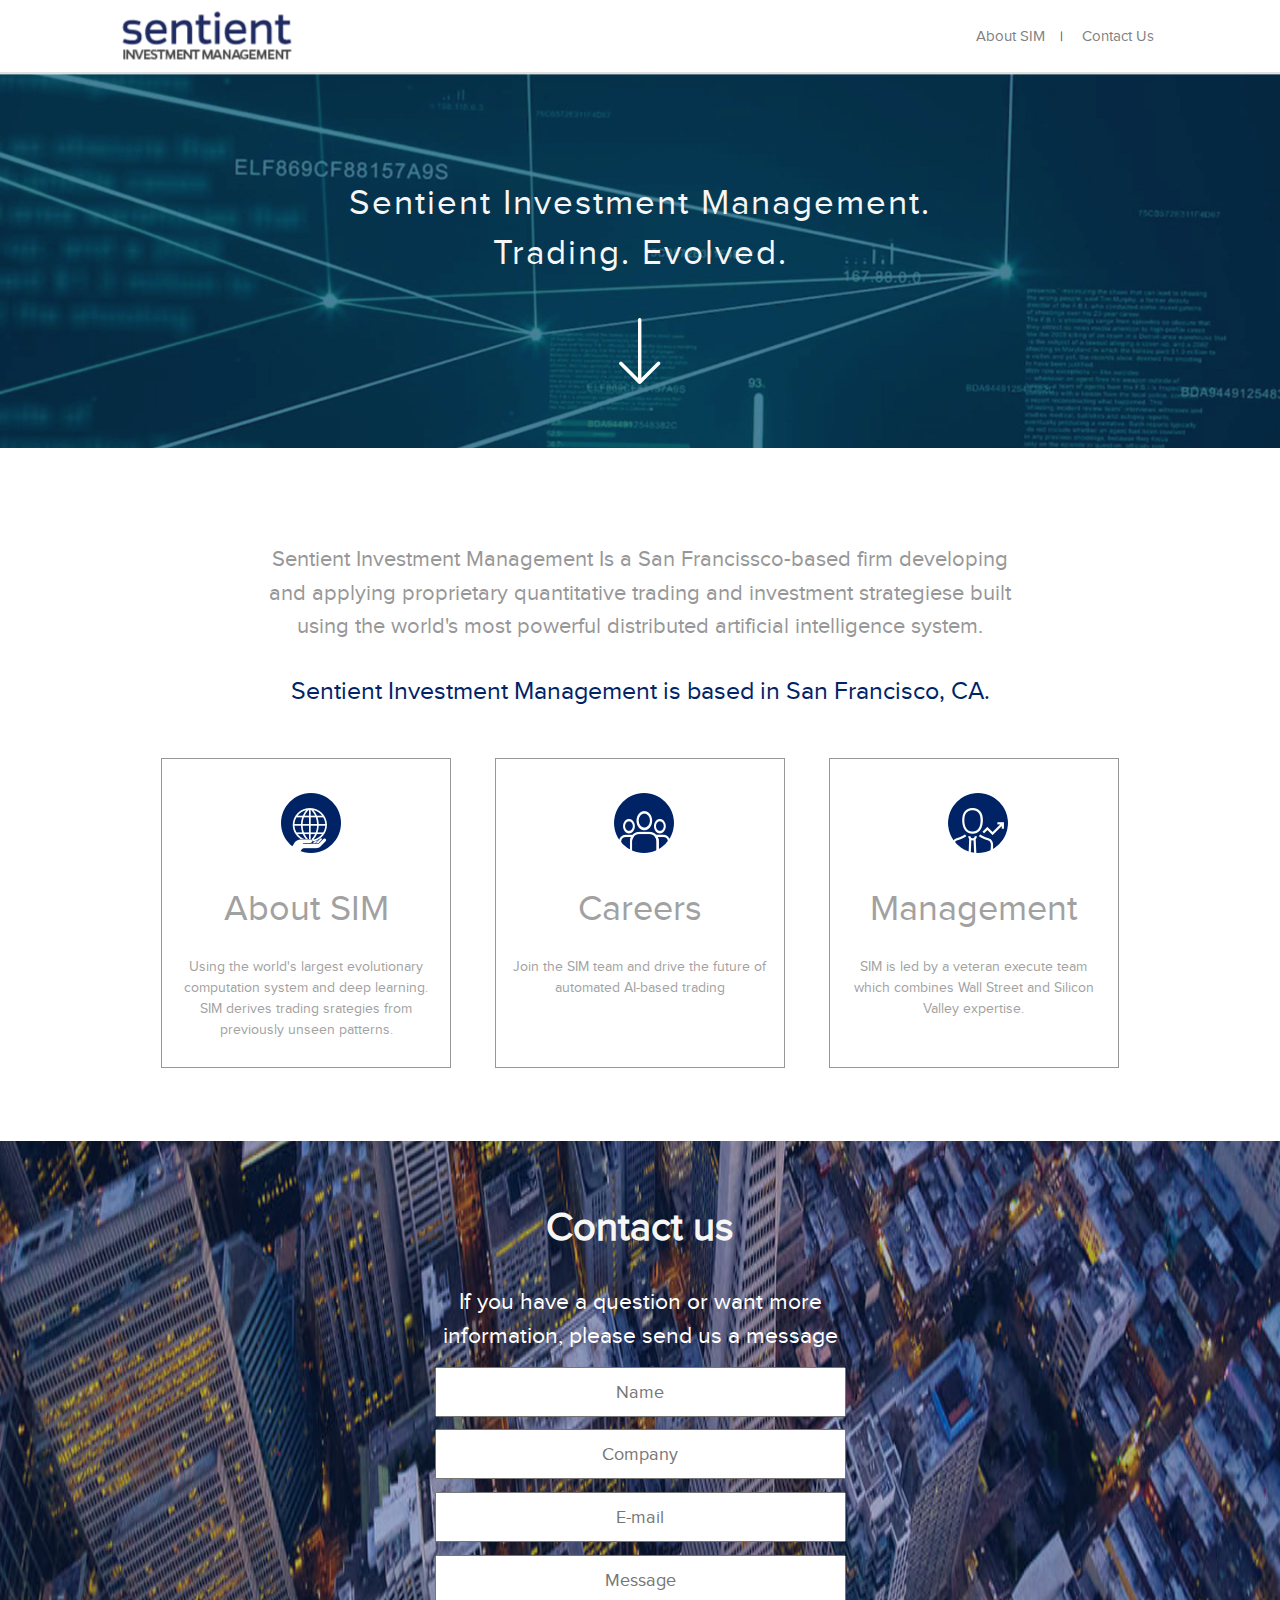
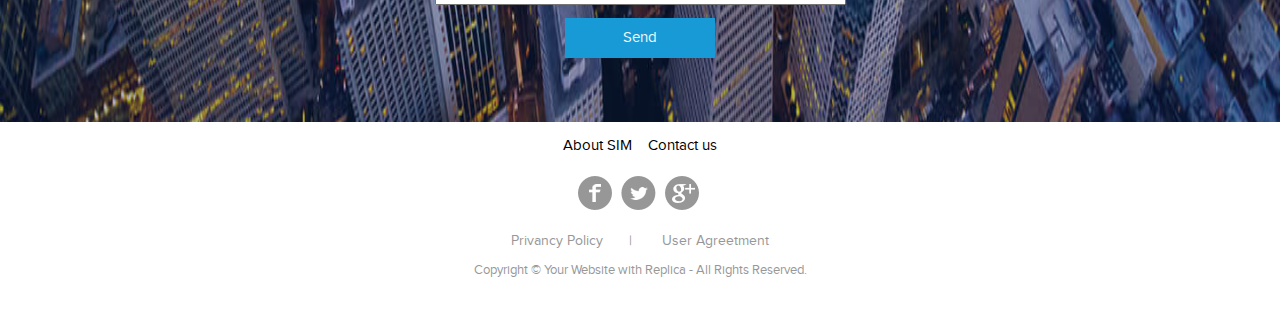
==== commit 4d698ae8: "Update index.html" ====
--- a/index.html
+++ b/index.html
@@ -104,7 +104,7 @@
 		</ul>
 		<a href="#">Privancy Policy</a>|
 		<a href="#">User Agreetment</a>
-		<p>©2016 Sentient Technologies Holdings Limited. All Rights Reserved.</p>
+		<p>Copyright © Your Website with Replica - All Rights Reserved.</p>
 	</footer>
 
 	<script src="js/jquery.js"></script>
@@ -112,4 +112,4 @@
 	<script src="js/bootstrap.min.js"></script>
 
 </body>
-</html>+</html>
